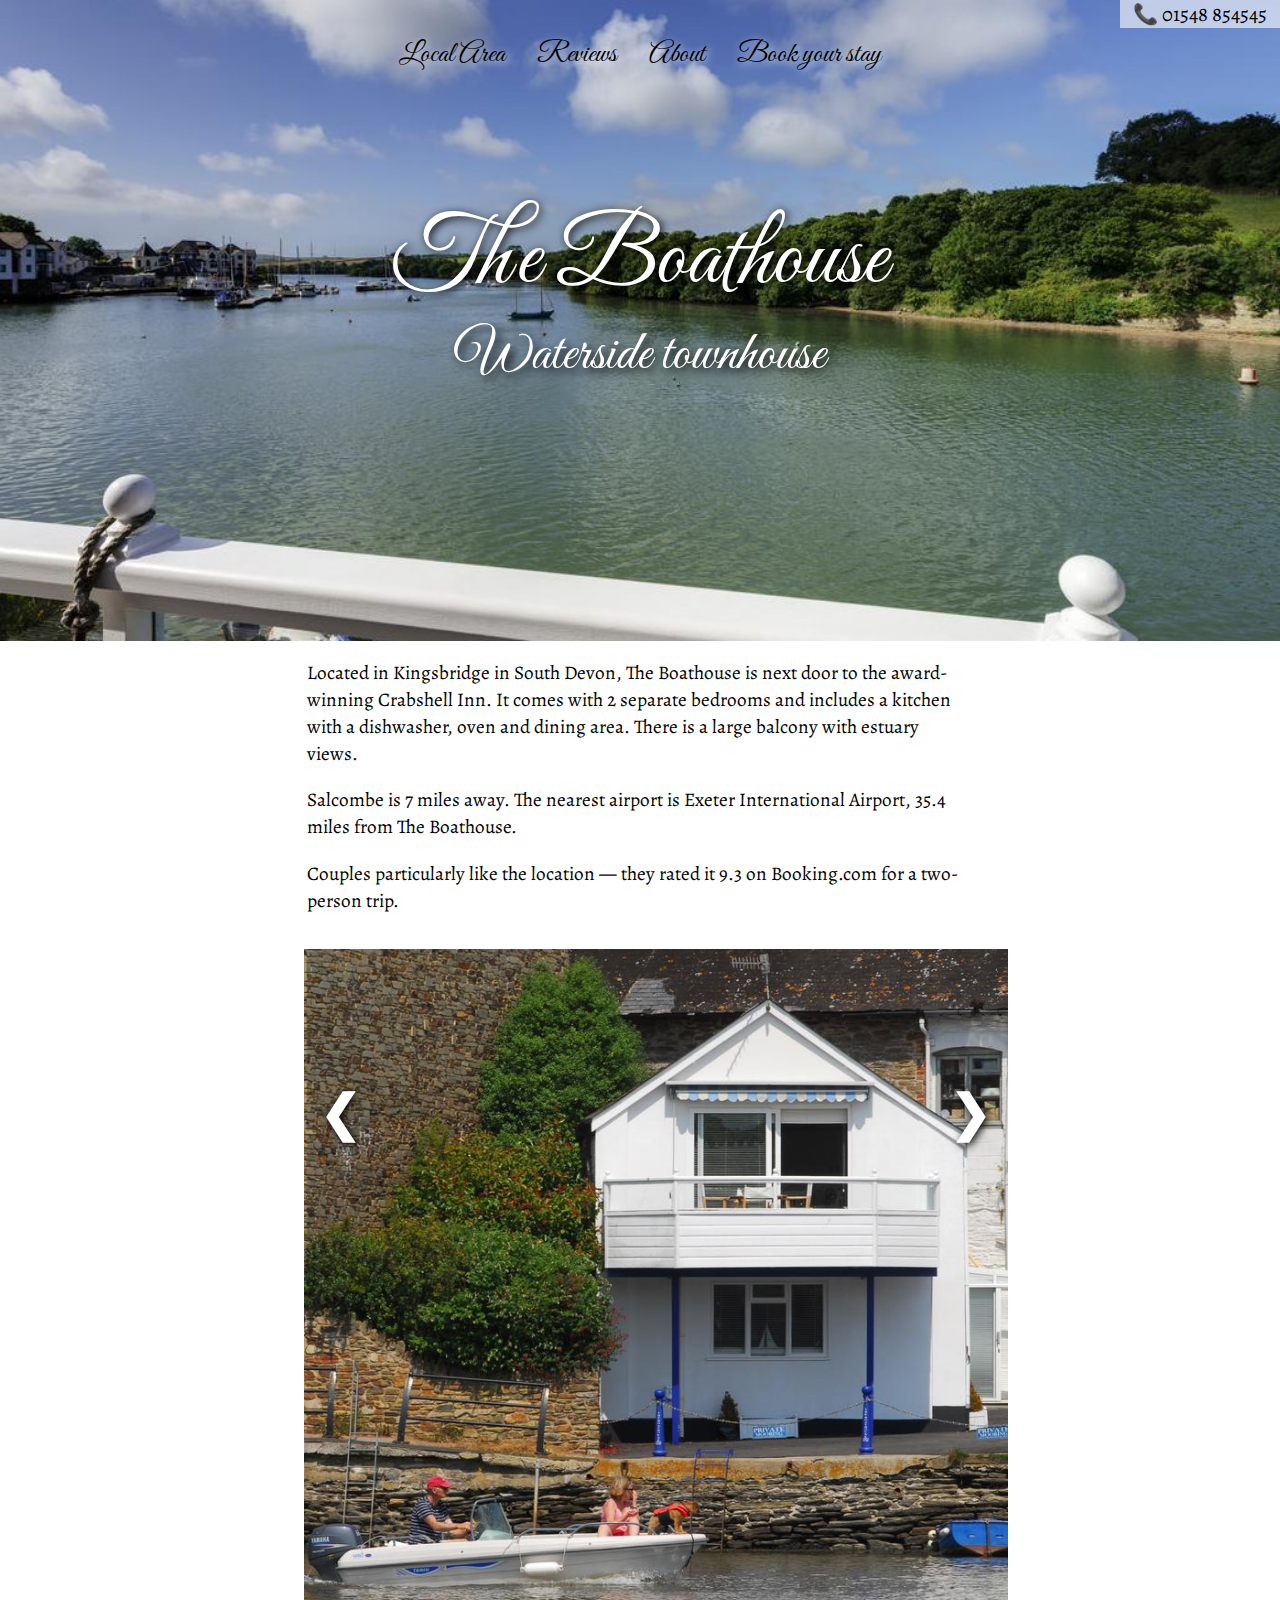
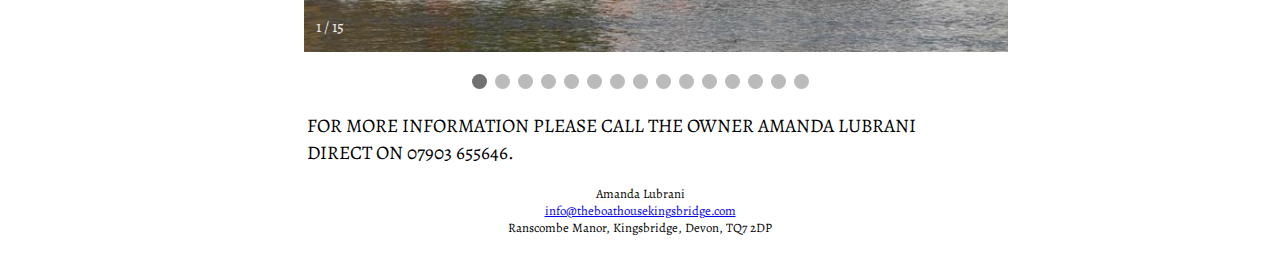
==== index.html @ e067c694 "It's mostly done, except for the reviews page." ====
<!DOCTYPE html>
<html lang="en-US">
<head>
  <meta name="generator" content=
  "HTML Tidy for HTML5 for Linux version 5.2.0">
  <title>The Boathouse</title>
  <link rel="stylesheet" href="styles.css">
  <link href='https://fonts.googleapis.com/css?family=Alegreya'
  rel='stylesheet'>
  <link href='https://fonts.googleapis.com/css?family=Great+Vibes'
  rel='stylesheet'>
  <meta name="viewport" content=
  "width=device-width, initial-scale=1.0, user-scalable=yes">
</head>
<body>
  <div id="slider"></div>
  <script src="slideshow.js">
  </script>
  <div class="topcontent">
    <div class="callusdiv">
      <span class="callusspan">📞 01548 854545</span>
    </div>
    <div class="toplinks">
      <span class="toplinkspan"><a class="pagelink" href=
      "/localarea">Local Area</a> <a class="pagelink" href=
      "/reviews">Reviews</a> <a href="/about" class=
      "pagelink">About</a> <a href=
      "https://via.eviivo.com/boathousetq7" class="pagelink">Book
      your stay</a></span>
    </div>
    <div class="title">
      <a class="homelink" href="/"><span class=
      "titlespan">The Boathouse</span></a>
    </div>
    <div class="pagetitlediv">
      <span class="pagetitlespan">Waterside townhouse</span>
    </div>
  </div>
  <div id="topgap"></div>
  <div class="blurb">
  <p id="mainpara">Located in Kingsbridge in South Devon, The Boathouse is next door to the award-winning Crabshell Inn. It comes with 2 separate bedrooms and includes a kitchen with a dishwasher, oven and dining area. There is a large balcony with estuary views.</p>
<p>Salcombe is 7 miles away. The nearest airport is Exeter International Airport, 35.4 miles from The Boathouse.</p>
<p>Couples particularly like the location — they rated it 9.3 on Booking.com for a two-person trip.</p>
    <div class="gapdiv"></div>
    <div class="slideshow-container">
      <div class="mySlides">
      <div class="numbertext">
        1 / 15
      </div><img alt="Photo of front of house" src=
      "slideshow/15boatPassingBy.jpg"></div>
      <div class="mySlides">
      <div class="numbertext">
        2 / 15 
      </div><img alt="Photo of Ivy bedroom" src=
      "slideshow/01sconesOnBalcony.jpg"></div>
      <div class="mySlides">
      <div class="numbertext">
        3 / 15 
      </div><img alt="Photo of Ivy bedroom" src=
      "slideshow/02loungeLookingIn.jpg"></div>
      <div class="mySlides">
      <div class="numbertext">
        4 / 15
      </div><img alt="Photo of Fern bedroom" src=
      "slideshow/03viewDownEstuary.jpg"></div>
      <div class="mySlides">
      <div class="numbertext">
        5 / 15
      </div><img alt="Photo of Rose bedroom" src=
      "slideshow/04frontView.jpg"></div>
      <div class="mySlides">
      <div class="numbertext">
        6 / 15
      </div><img alt="Photo of Rose bedroom" src=
      "slideshow/05estuaryFromLounge.jpg"></div>
      <div class="mySlides">
      <div class="numbertext">
        7 / 15
      </div><img alt="Photo of Wisteria bedroom" src=
      "slideshow/06paddleBoardOnEstuary.jpg"></div>
      <div class="mySlides">
      <div class="numbertext">
        8 / 15
      </div><img alt="Photo of Wisteria bedroom" src=
      "slideshow/07viewDownEstuary2.jpg"></div>
      <div class="mySlides">
      <div class="numbertext">
        9 / 15
      </div><img alt="Photo of Wisteria bedroom" src=
      "slideshow/08kitchen.jpg"></div>
      <div class="mySlides">
      <div class="numbertext">
        10 / 15
      </div><img alt="Photo of Iris bedroom" src=
      "slideshow/09estuaryThroughBlind.jpg"></div>
      <div class="mySlides">
      <div class="numbertext">
        11 / 15
      </div><img alt="Photo of view from Rose bathroom" src=
      "slideshow/10viewAcrossEstuary.jpg"></div>
      <div class="mySlides">
      <div class="numbertext">
        12 / 15
      </div><img alt="Photo of guest sitting room" src=
      "slideshow/11loungeBlueSofa.jpg"></div>
      <div class="mySlides">
      <div class="numbertext">
        13 / 15
      </div><img alt="Photo of dining room" src=
      "slideshow/12doubleBedroom.jpg"></div>
      <div class="mySlides">
      <div class="numbertext">
        14 / 15
      </div><img alt="Photo of view from front door" src=
      "slideshow/13twinBedroom.jpg"></div>
      <div class="mySlides">
      <div class="numbertext">
        15 / 15
      </div><img alt="Photo of front porch" src=
      "slideshow/14kitchen2.jpg"></div>
      <!-- Next and previous buttons -->
      <a class="prev" onclick="plusSlides(-1)">❮</a> <a class=
      "next" onclick="plusSlides(1)">❯</a>
    </div><br>
    <!-- The dots/circles -->
    <div style="text-align:center">
      <div class="dot" onclick="currentSlide(1)"></div>
      <div class="dot" onclick="currentSlide(2)"></div>
      <div class="dot" onclick="currentSlide(3)"></div>
      <div class="dot" onclick="currentSlide(4)"></div>
      <div class="dot" onclick="currentSlide(5)"></div>
      <div class="dot" onclick="currentSlide(6)"></div>
      <div class="dot" onclick="currentSlide(7)"></div>
      <div class="dot" onclick="currentSlide(8)"></div>
      <div class="dot" onclick="currentSlide(9)"></div>
      <div class="dot" onclick="currentSlide(10)"></div>
      <div class="dot" onclick="currentSlide(11)"></div>
      <div class="dot" onclick="currentSlide(12)"></div>
      <div class="dot" onclick="currentSlide(13)"></div>
      <div class="dot" onclick="currentSlide(14)"></div>
      <div class="dot" onclick="currentSlide(15)"></div>
    </div>
    <script src="manualSlideshow.js">
    </script>
    <p>FOR MORE INFORMATION PLEASE CALL THE OWNER AMANDA
    LUBRANI DIRECT ON 07903 655646.</p></div>
  <div class="bottomdiv">
    Amanda Lubrani<br>
    <a href=
    "mailto:info@theboathousekingsbridge.com">info@theboathousekingsbridge.com</a><br>

    Ranscombe Manor, Kingsbridge, Devon, TQ7 2DP
  </div>
</body>
</html>
---- styles.css ----
body {
    font-size: 100%;
    width: 100%;
    margin: 0;
    padding: 0;
}

#winner {
    font-weight: bold;
}

.homelink {
    text-decoration: none;
    color: black;
}

.roomthumb {
    float: left;
    width: 130px;
    margin-left: 1em;
    margin-right: 1em;
}

.bluespan {
    color: blue;
    font-size: 80%;
}

.roomdescription {
    margin-left: 1em;
    font-family: 'Alegreya', Georgia, serif;
    font-size: 120%;
    margin-bottom: 10%;
}

.videodiv {
    padding-left: 1em;
}

.pagesubtitlediv {
    width: 100%;
    text-align: center;
    font-family: 'Alegreya', Georgia, serif;
    font-size: 150%;
    margin-top: 0.5em;
}


@media only screen
and (min-width : 300px) {
.toplinks {
    width: 100%;
    text-align: center;
    margin-top: calc(40px - 0.3vw);
}
.pagelink {
    font-family: 'Great Vibes', Georgia, serif;
    text-decoration: none;
    font-size: calc(11px + 1.4vw);
    padding-left: 0.4em;
    padding-right: 0.4em;
    margin-left: 0.1em;
    margin-right: 0.1em;
    color: black;
    text-shadow: 2px 2px 8px white;
    white-space: nowrap;
}
.title {
    width: 100%;
    text-align: center;
    font-family: 'Great Vibes', Georgia, serif;
    font-size: calc(5px + 7vw);
    position: relative;
    margin-top: 10vw;
}
.pagetitlediv {
    width: 100%;
    text-align: center;
    font-family: 'Great Vibes', Georgia, serif;
    font-size: calc(5px + 4vw);
}
#topgap {
    height: 50vw;
}
.imblock {
    display: inline-block;
    width: 49.5%;
}
.topimage {
    width: 100%;
}
#slider img {
    transition: opacity 1.5s;
    position: absolute;
    top:0;
    left:0;
    opacity:0;
    width:100%;
}
}

@media only screen
and (max-width : 501px) {
.toplinks {
    width: 100%;
    text-align: center;
    margin-top: 13%;
}
.pagelink {
    font-family: 'Great Vibes', Georgia, serif;
    text-decoration: none;
    font-size: 120%;
    padding-left: 0.4em;
    padding-right: 0.4em;
    margin-left: 0.1em;
    margin-right: 0.1em;
    color: black;
    text-shadow: 2px 2px 8px white;
    white-space: nowrap;
}
.pagetitlediv {
    width: 100%;
    text-align: center;
    font-family: 'Great Vibes', Georgia, serif;
    font-size: 170%;
}
.title {
    width: 100%;
    text-align: center;
    font-family: 'Great Vibes', Georgia, serif;
    font-size: 300%;
    position: relative;
    margin-top: 90px;
}
#topgap {
    height: 500px;
}
#slider img {
    transition: opacity 1.5s;
    position: absolute;
    top:0;
    left:0;
    opacity:0;
    height: 500px;
    width:100%;
    object-fit: cover;
}
.imblock {
    display: inline-block;
    width: 100%;
}
.topimage {
    width: 100%;
    height: 500px;
    object-fit: cover;
}
}

.localarea {
    width: 100%;
}

p {
    margin-right: 1em;
    font-family: 'Alegreya', Georgia, serif;
    font-size: 120%;
    margin-left: 1em;
}

#embed {
    padding-left: 1em;
    width: 100%;
}

.blurb {
    max-width: 44em;
    margin-left: auto;
    margin-right: auto;
    margin-top: 1em;
}

.pagetitlespan {
    padding-left: 1%;
    padding-right: 1%;
    color: white;
    text-shadow: 4px 4px 10px black;
}

.titlespan {
    background-color: rgba(255,255,255,0);
    padding-left: 1%;
    padding-right: 1%;
    color: white;
    text-shadow: 2px 2px 8px black;
}

#slider {
    position: relative;
}

#slider img.fadeIn {
    opacity:1;
}

/* Slideshow container */
.slideshow-container {
    padding-left: 1em;
    width: 100%;
    position: relative;
    margin-left: 0;
    margin-right: 0;
}

/* Hide the images by default */
.mySlides {
    display: none;
}

.mySlides img {
    width: 100%;
}

/* Next & previous buttons */
.prev, .next {
    cursor: pointer;
    position: absolute;
    top: calc(11vw);
    width: auto;
    margin-top: -22px;
    padding: 16px;
    color: white;
    font-weight: bold;
    font-size: 50px;
    transition: 0.6s ease;
    border-radius: 0 3px 3px 0;
    text-shadow: 2px 2px 8px black;
}

/* Position the "next button" to the right */
.next {
    right: 0;
    border-radius: 3px 0 0 3px;
}

/* On hover, add a black background color with a little bit see-through */
.prev:hover, .next:hover {
    background-color: rgba(0,0,0,0.8);
}

/* Caption text */
.text {
    color: black;
    font-size: 15px;
    padding: 8px 12px;
    position: absolute;
    top: 8px;
    width: 100%;
    text-align: center;
}

/* Number text (1/3 etc) */
.numbertext {
    color: #f2f2f2;
    font-size: 16px;
    padding: 8px 12px;
    position: absolute;
    bottom: 10px;
    font-family: 'Alegreya', Georgia, serif;
}

/* The dots/bullets/indicators */
.dot {
    cursor: pointer;
    height: 15px;
    width: 15px;
    margin: 0 2px;
    background-color: #bbb;
    border-radius: 50%;
    display: inline-block;
    transition: background-color 0.6s ease;
}

.active, .dot:hover {
    background-color: #717171;
}

.toplinkspan {
    font-family: 'Alegreya', Georgia, serif;
}

/* Fading animation */
.fade {
    -webkit-animation-name: fade;
    -webkit-animation-duration: 2.5s;
    animation-name: fade;
    animation-duration: 2.5s;
}

@-webkit-keyframes fade {
    from {opacity: .6} 
    to {opacity: 1}
}

@keyframes fade {
    from {opacity: .6} 
    to {opacity: 1}
}


.shortroom {
    margin-bottom: 4em;
}

#prize18 {
    width: 160px;
    margin-left: 1em;
    margin-right: 1em;
    margin-bottom: 1em;
}

#prize17 {
    height: 160px;
    margin-left: 1em;
    margin-right: 1em;
    margin-bottom: 1em;
}


.roomlink {
    text-decoration: none;
    color: black;
    outline: 0;
}

h3 {
    font-family: 'Alegreya', Georgia, serif;
    font-size: 120%;
    margin-left: 1rem;
}

h2 {
    font-family: 'Alegreya', Georgia, serif;
    font-size: 150%;
    margin-left: 1rem;
}

h1 {
    font-family: 'Alegreya', Georgia, serif;
    font-size: 160%;
    margin-left: 1rem;
}

.image-wrap-div {
    p1osition: relative;
    display: inline-block;
}

.svg {
}

.arrow {
    stroke: white;
    stroke-width: 6;
    stroke-opacity: 0.8;
}

.image-wrap-div svg {
    position: absolute;
    right: 0;
    bottom: 0;
    margin-right: 20px;
    margin-bottom: 30px;
    color: rgba(255,255,255,calc(0.5vw));
}

.topreview {
    width: 80%;
    margin: auto;
}

.bigimage {
    width: 100%;
}

.gapdiv {
    height: 1em;
}

.smallimage {
    margin-left: 1em;
    width: 100%;
}

.reviewimage {
    width: 100%;
    margin-bottom: 1em;
}

.creditdiv {
    height: 0em;
}

.credit {
    font-size: 9px;
    float: right;
}

.bottomdiv {
    font-family: 'Alegreya', Georgia, serif;
    font-size: 80%;
    text-align: center;
    margin-bottom: 3em;
    margin-top: 1em;
}

.mapdiv {
    margin-left: 1em;
}

.callusdiv {
    width: 100%;
}

.callusspan {
    float: right;
    color: black;
    background-color: rgba(255,255,255,0.6);
    font-family: 'Alegreya', Georgia, serif;
    padding-left: 1%;
    padding-right: 1%;
    font-size: calc(14px + 0.5vw);
}

.topcontent {
    position: absolute;
    top: 0px;
    left: 0px;
    width: 100%
}
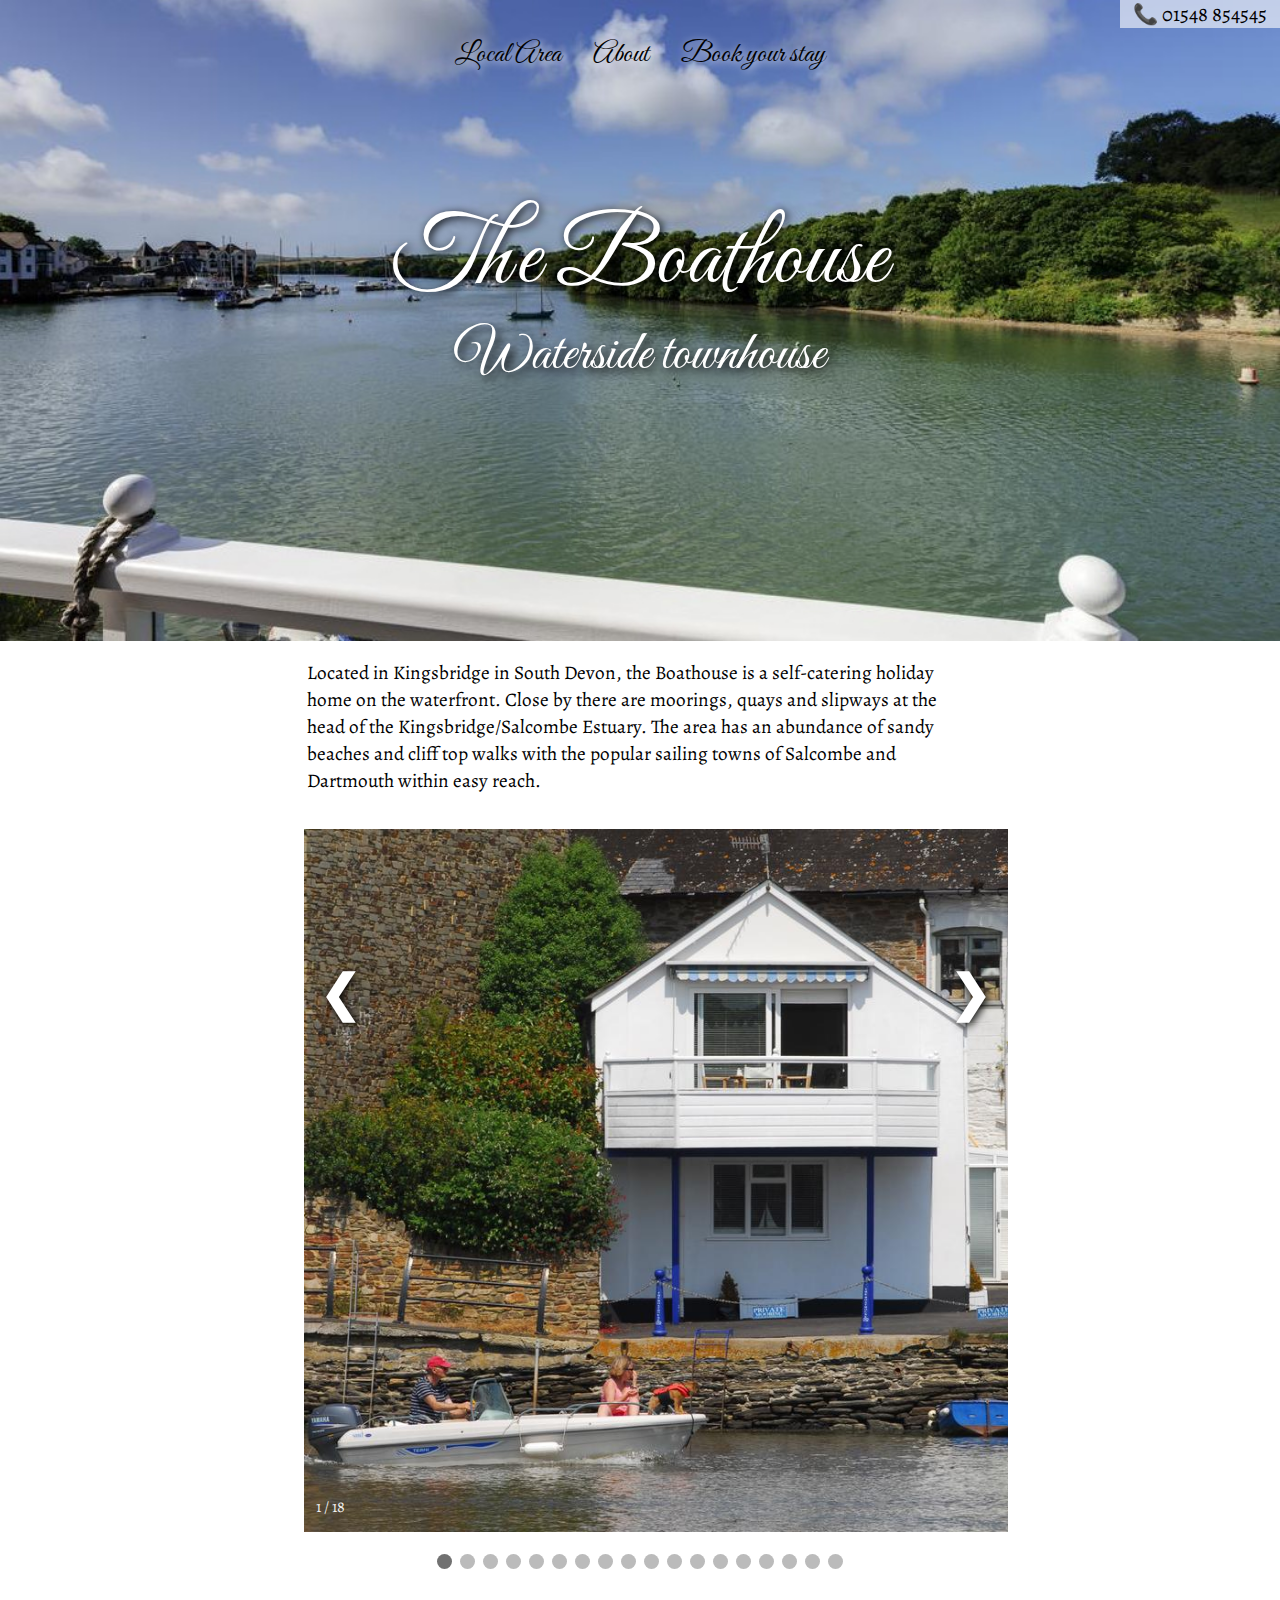
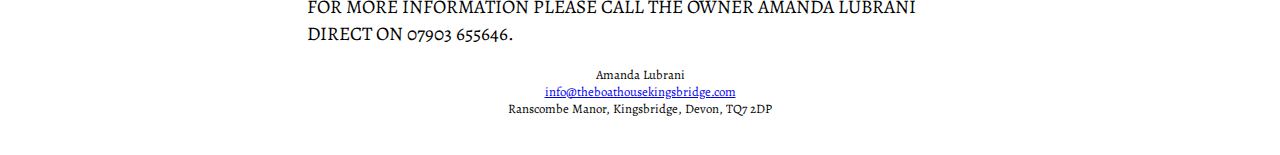
==== commit 7456fc61: "Added three more photos to home page." ====
--- a/index.html
+++ b/index.html
@@ -22,15 +22,14 @@
     </div>
     <div class="toplinks">
       <span class="toplinkspan"><a class="pagelink" href=
-      "/localarea">Local Area</a> <a class="pagelink" href=
-      "/reviews">Reviews</a> <a href="/about" class=
-      "pagelink">About</a> <a href=
-      "https://via.eviivo.com/boathousetq7" class="pagelink">Book
-      your stay</a></span>
+      "/localarea">Local Area</a> <!--<a class="pagelink" href=
+      "/reviews">Reviews</a>--> <a href="/about" class="pagelink">
+      About</a> <a href="https://via.eviivo.com/boathousetq7"
+      class="pagelink">Book your stay</a></span>
     </div>
     <div class="title">
-      <a class="homelink" href="/"><span class=
-      "titlespan">The Boathouse</span></a>
+      <a class="homelink" href="/"><span class="titlespan">The
+      Boathouse</span></a>
     </div>
     <div class="pagetitlediv">
       <span class="pagetitlespan">Waterside townhouse</span>
@@ -38,85 +37,106 @@
   </div>
   <div id="topgap"></div>
   <div class="blurb">
-  <p id="mainpara">Located in Kingsbridge in South Devon, The Boathouse is next door to the award-winning Crabshell Inn. It comes with 2 separate bedrooms and includes a kitchen with a dishwasher, oven and dining area. There is a large balcony with estuary views.</p>
-<p>Salcombe is 7 miles away. The nearest airport is Exeter International Airport, 35.4 miles from The Boathouse.</p>
-<p>Couples particularly like the location — they rated it 9.3 on Booking.com for a two-person trip.</p>
+    <p id="mainpara">Located in Kingsbridge in South Devon, the
+    Boathouse is a self-catering holiday home on the waterfront.
+    Close by there are moorings, quays and slipways at the head of
+    the Kingsbridge/Salcombe Estuary. The area has an abundance of
+    sandy beaches and cliff top walks with the popular sailing
+    towns of Salcombe and Dartmouth within easy reach.</p>
     <div class="gapdiv"></div>
     <div class="slideshow-container">
       <div class="mySlides">
       <div class="numbertext">
-        1 / 15
-      </div><img alt="Photo of front of house" src=
+        1 / 18
+      </div><img alt="Photo of boat passing by the Boathouse" src=
       "slideshow/15boatPassingBy.jpg"></div>
       <div class="mySlides">
       <div class="numbertext">
-        2 / 15 
-      </div><img alt="Photo of Ivy bedroom" src=
+        2 / 18
+      </div><img alt="Photo of Boathouse from side" src=
+      "slideshow/viewFromCarPark.jpg"></div>
+      <div class="mySlides">
+      <div class="numbertext">
+        3 / 18
+      </div><img alt="Photo of hall at Boathouse" src=
+      "slideshow/hallway.jpg"></div>
+      <div class="mySlides">
+      <div class="numbertext">
+        4 / 18
+      </div><img alt="Photo of living room at Boathouse" src=
+      "slideshow/loungeLookingOut.jpg"></div>
+      <div class="mySlides">
+      <div class="numbertext">
+        5 / 18
+      </div><img alt=
+      "Photo of view from the balcony, with scones on table" src=
       "slideshow/01sconesOnBalcony.jpg"></div>
       <div class="mySlides">
       <div class="numbertext">
-        3 / 15 
-      </div><img alt="Photo of Ivy bedroom" src=
+        6 / 18
+      </div><img alt="Photo of the lounge" src=
       "slideshow/02loungeLookingIn.jpg"></div>
       <div class="mySlides">
       <div class="numbertext">
-        4 / 15
-      </div><img alt="Photo of Fern bedroom" src=
+        7 / 18
+      </div><img alt=
+      "Photo of the view along the estuary from the balcony" src=
       "slideshow/03viewDownEstuary.jpg"></div>
       <div class="mySlides">
       <div class="numbertext">
-        5 / 15
-      </div><img alt="Photo of Rose bedroom" src=
+        8 / 18
+      </div><img alt="Photo of the front of the Boathouse" src=
       "slideshow/04frontView.jpg"></div>
       <div class="mySlides">
       <div class="numbertext">
-        6 / 15
-      </div><img alt="Photo of Rose bedroom" src=
+        9 / 18
+      </div><img alt=
+      "Photo of the view of the estuary from the lounge" src=
       "slideshow/05estuaryFromLounge.jpg"></div>
       <div class="mySlides">
       <div class="numbertext">
-        7 / 15
-      </div><img alt="Photo of Wisteria bedroom" src=
+        10 / 18
+      </div><img alt="Photo of paddle boarders passing by" src=
       "slideshow/06paddleBoardOnEstuary.jpg"></div>
       <div class="mySlides">
       <div class="numbertext">
-        8 / 15
-      </div><img alt="Photo of Wisteria bedroom" src=
+        11 / 18
+      </div><img alt="Photo of view along the estuary" src=
       "slideshow/07viewDownEstuary2.jpg"></div>
       <div class="mySlides">
       <div class="numbertext">
-        9 / 15
-      </div><img alt="Photo of Wisteria bedroom" src=
+        12 / 18
+      </div><img alt="Photo of the kitchen at the Boathouse" src=
       "slideshow/08kitchen.jpg"></div>
       <div class="mySlides">
       <div class="numbertext">
-        10 / 15
-      </div><img alt="Photo of Iris bedroom" src=
+        13 / 18
+      </div><img alt="Photo of estuary, seen through blind" src=
       "slideshow/09estuaryThroughBlind.jpg"></div>
       <div class="mySlides">
       <div class="numbertext">
-        11 / 15
-      </div><img alt="Photo of view from Rose bathroom" src=
+        14 / 18
+      </div><img alt="Photo of view accross the estuary" src=
       "slideshow/10viewAcrossEstuary.jpg"></div>
       <div class="mySlides">
       <div class="numbertext">
-        12 / 15
-      </div><img alt="Photo of guest sitting room" src=
+        15 / 18
+      </div><img alt="Photo of sofas in lounge" src=
       "slideshow/11loungeBlueSofa.jpg"></div>
       <div class="mySlides">
       <div class="numbertext">
-        13 / 15
-      </div><img alt="Photo of dining room" src=
+        16 / 18
+      </div><img alt="Photo of double bedroom" src=
       "slideshow/12doubleBedroom.jpg"></div>
       <div class="mySlides">
       <div class="numbertext">
-        14 / 15
-      </div><img alt="Photo of view from front door" src=
+        17 / 18
+      </div><img alt="Photo of twin bedroom" src=
       "slideshow/13twinBedroom.jpg"></div>
       <div class="mySlides">
       <div class="numbertext">
-        15 / 15
-      </div><img alt="Photo of front porch" src=
+        18 / 18
+      </div><img alt="Photo of the kitchen" src=
       "slideshow/14kitchen2.jpg"></div>
       <!-- Next and previous buttons -->
       <a class="prev" onclick="plusSlides(-1)">❮</a> <a class=
@@ -139,11 +159,15 @@
       <div class="dot" onclick="currentSlide(13)"></div>
       <div class="dot" onclick="currentSlide(14)"></div>
       <div class="dot" onclick="currentSlide(15)"></div>
+      <div class="dot" onclick="currentSlide(16)"></div>
+      <div class="dot" onclick="currentSlide(17)"></div>
+      <div class="dot" onclick="currentSlide(18)"></div>
     </div>
     <script src="manualSlideshow.js">
     </script>
-    <p>FOR MORE INFORMATION PLEASE CALL THE OWNER AMANDA
-    LUBRANI DIRECT ON 07903 655646.</p></div>
+    <p>FOR MORE INFORMATION PLEASE CALL THE OWNER AMANDA LUBRANI
+    DIRECT ON 07903 655646.</p>
+  </div>
   <div class="bottomdiv">
     Amanda Lubrani<br>
     <a href=
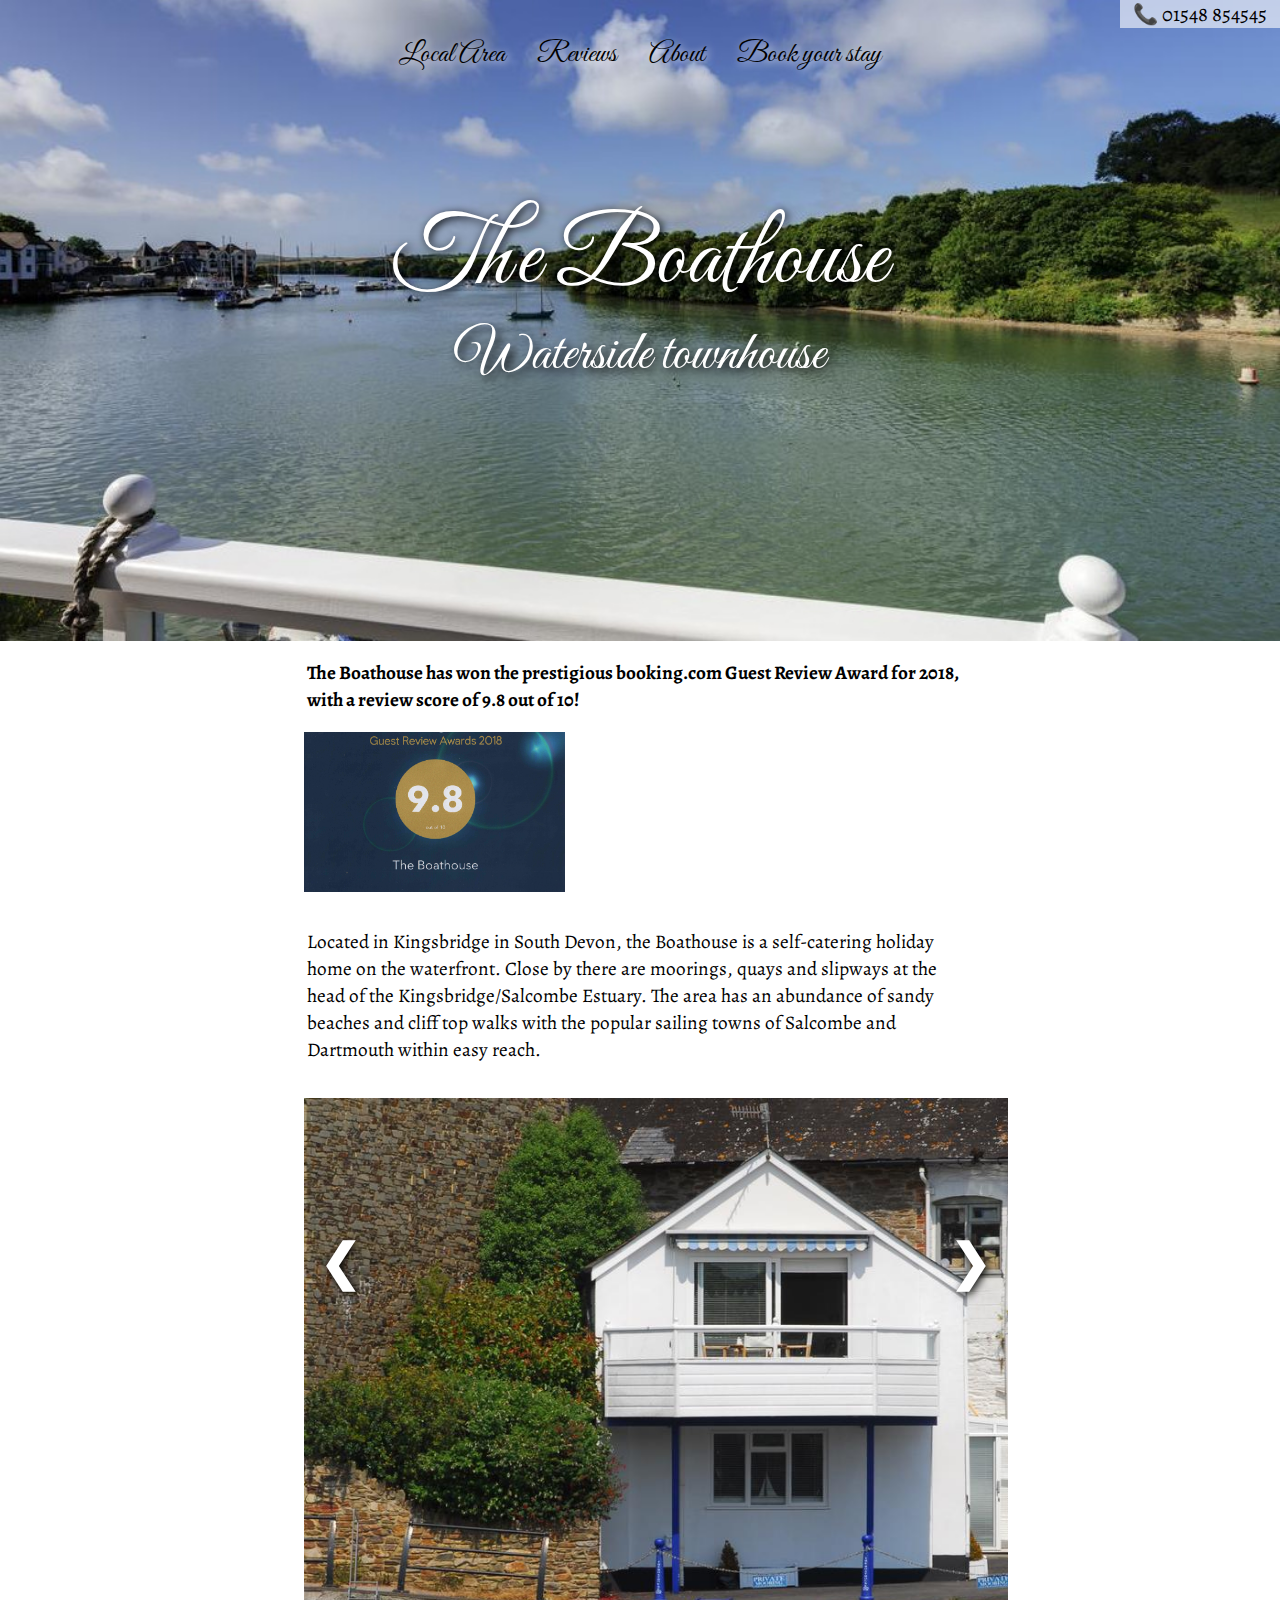
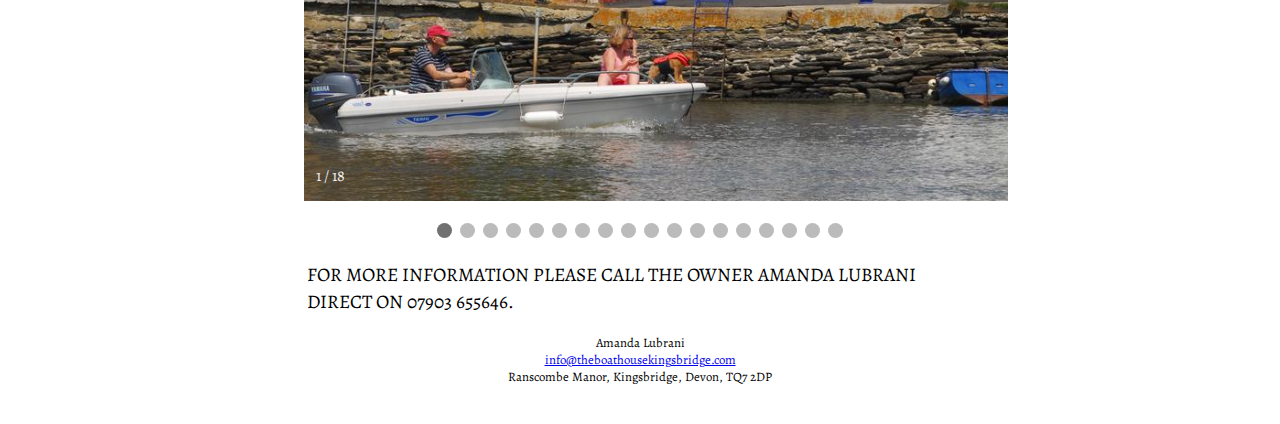
==== commit 68e70ec5: "Before running tidy on html files." ====
--- a/index.html
+++ b/index.html
@@ -22,8 +22,8 @@
     </div>
     <div class="toplinks">
       <span class="toplinkspan"><a class="pagelink" href=
-      "/localarea">Local Area</a> <!--<a class="pagelink" href=
-      "/reviews">Reviews</a>--> <a href="/about" class="pagelink">
+      "/localarea">Local Area</a> <a class="pagelink" href=
+      "/reviews">Reviews</a> <a href="/about" class="pagelink">
       About</a> <a href="https://via.eviivo.com/boathousetq7"
       class="pagelink">Book your stay</a></span>
     </div>
@@ -37,6 +37,9 @@
   </div>
   <div id="topgap"></div>
   <div class="blurb">
+    <p id="winner">The Boathouse has won the prestigious booking.com
+    Guest Review Award for 2018, with a review score of 9.8 out of 10! </p>
+    <img align="center" alt="Photo of Booking.com award 2018" id="prize17" src="award.jpg">
     <p id="mainpara">Located in Kingsbridge in South Devon, the
     Boathouse is a self-catering holiday home on the waterfront.
     Close by there are moorings, quays and slipways at the head of
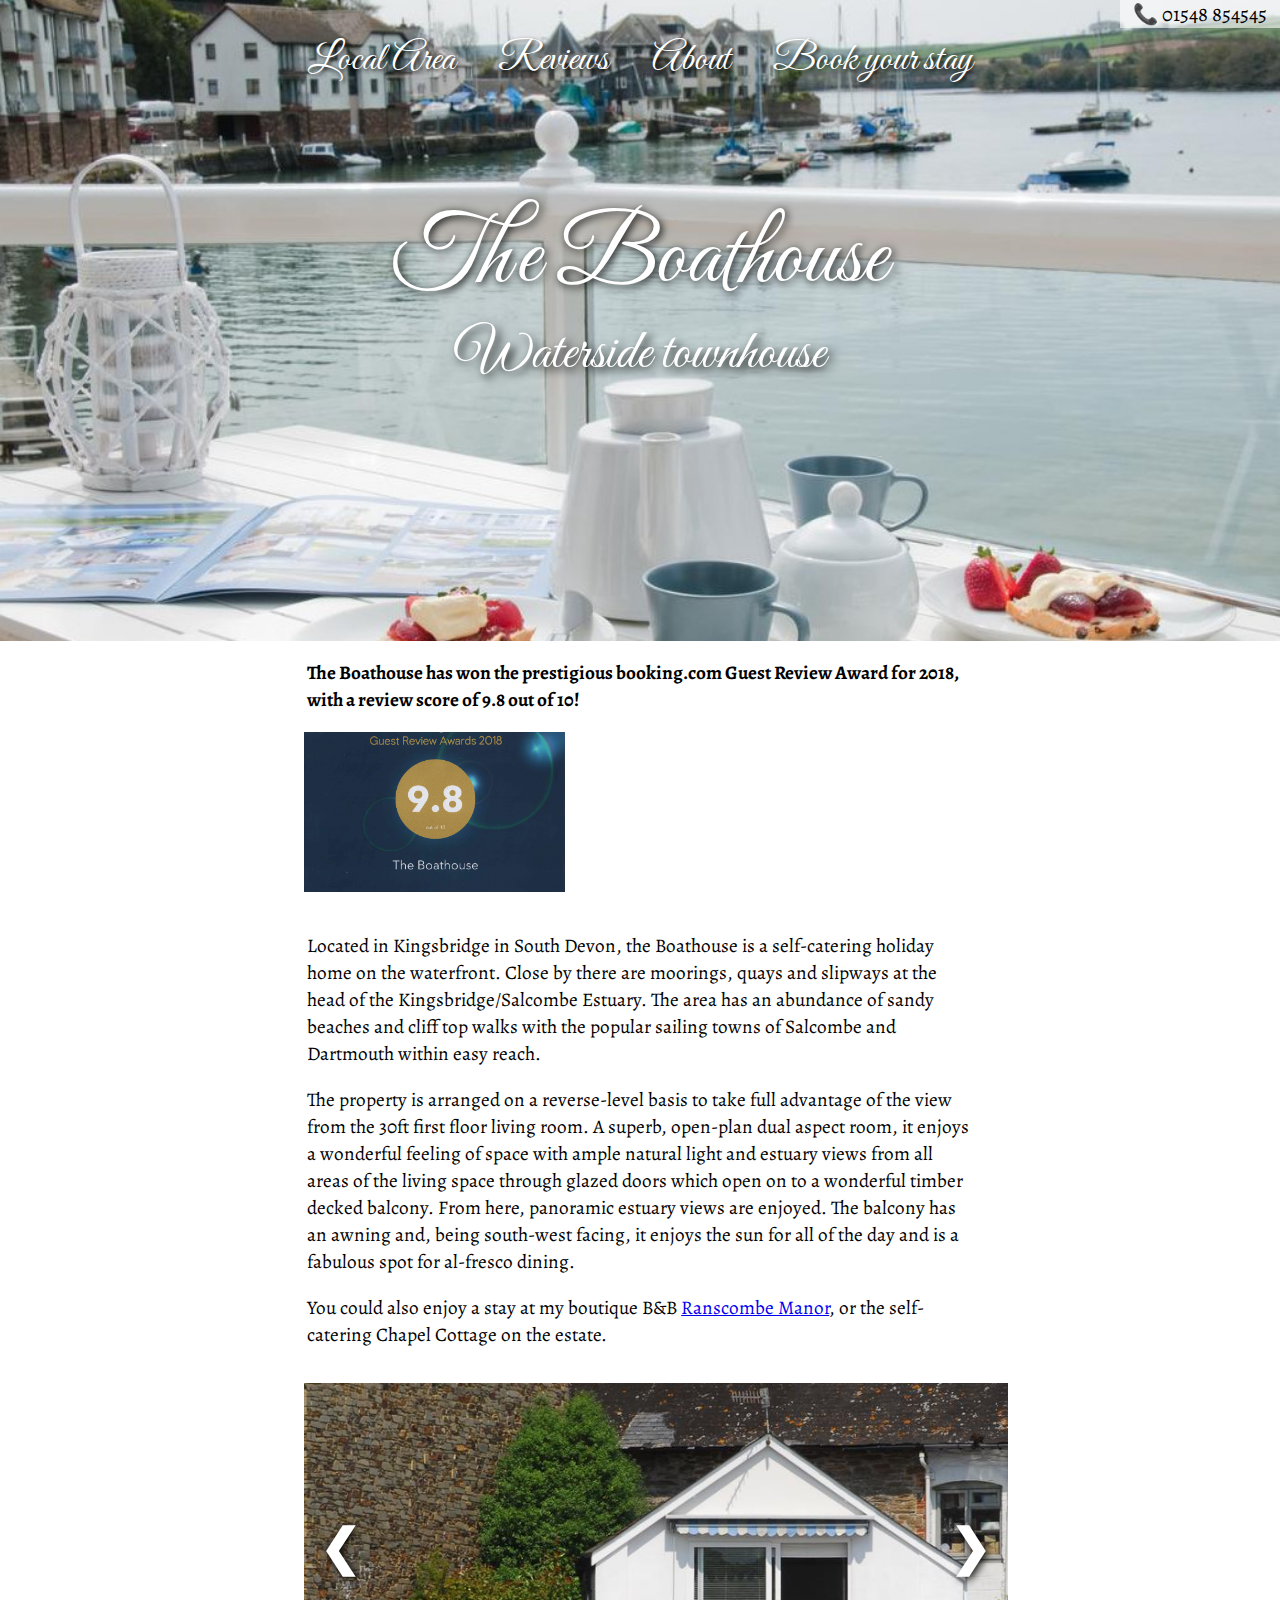
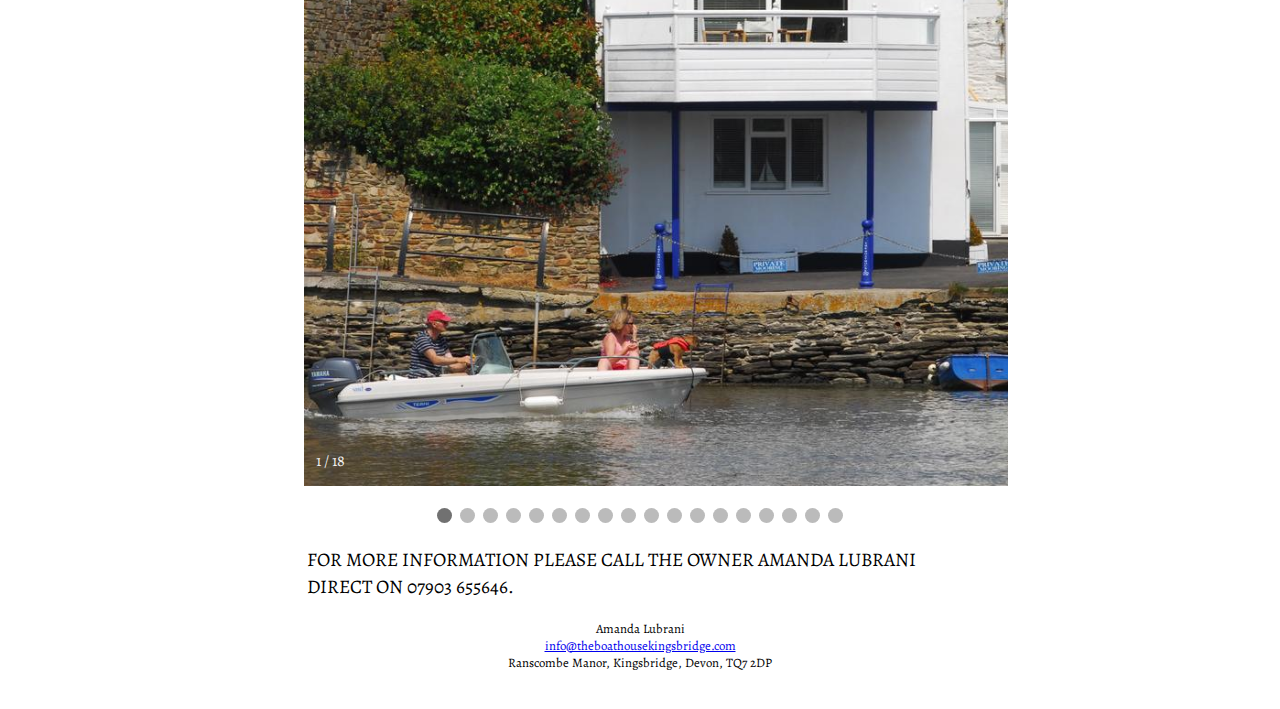
==== commit 8643839f: "Found that webp is not supported at all in Safari and IE11, so having to revert to jpgs, in spite of" ====
--- a/index.html
+++ b/index.html
@@ -23,9 +23,10 @@
     <div class="toplinks">
       <span class="toplinkspan"><a class="pagelink" href=
       "/localarea">Local Area</a> <a class="pagelink" href=
-      "/reviews">Reviews</a> <a href="/about" class="pagelink">
-      About</a> <a href="https://via.eviivo.com/boathousetq7"
-      class="pagelink">Book your stay</a></span>
+      "/reviews">Reviews</a> <a href="/about" class=
+      "pagelink">About</a> <a href=
+      "https://via.eviivo.com/boathousetq7" class="pagelink">Book
+      your stay</a></span>
     </div>
     <div class="title">
       <a class="homelink" href="/"><span class="titlespan">The
@@ -37,15 +38,28 @@
   </div>
   <div id="topgap"></div>
   <div class="blurb">
-    <p id="winner">The Boathouse has won the prestigious booking.com
-    Guest Review Award for 2018, with a review score of 9.8 out of 10! </p>
-    <img align="center" alt="Photo of Booking.com award 2018" id="prize17" src="award.jpg">
+    <p id="winner">The Boathouse has won the prestigious
+    booking.com Guest Review Award for 2018, with a review score of
+    9.8 out of 10!</p><img alt="Photo of Booking.com award 2018"
+    id="prize17" src="award.jpg">
     <p id="mainpara">Located in Kingsbridge in South Devon, the
     Boathouse is a self-catering holiday home on the waterfront.
     Close by there are moorings, quays and slipways at the head of
     the Kingsbridge/Salcombe Estuary. The area has an abundance of
     sandy beaches and cliff top walks with the popular sailing
     towns of Salcombe and Dartmouth within easy reach.</p>
+    <p>The property is arranged on a reverse-level basis to take
+    full advantage of the view from the 30ft first floor living
+    room. A superb, open-plan dual aspect room, it enjoys a
+    wonderful feeling of space with ample natural light and estuary
+    views from all areas of the living space through glazed doors
+    which open on to a wonderful timber decked balcony. From here,
+    panoramic estuary views are enjoyed. The balcony has an awning
+    and, being south-west facing, it enjoys the sun for all of the
+    day and is a fabulous spot for al-fresco dining.</p>
+    <p>You could also enjoy a stay at my boutique B&amp;B <a href=
+    "https://www.ranscombe-manor.com">Ranscombe Manor</a>, or the
+    self-catering Chapel Cottage on the estate.</p>
     <div class="gapdiv"></div>
     <div class="slideshow-container">
       <div class="mySlides">
--- a/styles.css
+++ b/styles.css
@@ -51,19 +51,20 @@
 .toplinks {
     width: 100%;
     text-align: center;
-    margin-top: calc(40px - 0.3vw);
+    margin-top: calc(35px);
 }
 .pagelink {
     font-family: 'Great Vibes', Georgia, serif;
     text-decoration: none;
-    font-size: calc(11px + 1.4vw);
+    font-size: calc(22px + 1.4vw);
     padding-left: 0.4em;
     padding-right: 0.4em;
     margin-left: 0.1em;
     margin-right: 0.1em;
-    color: black;
-    text-shadow: 2px 2px 8px white;
+    color: white;
+    text-shadow: 2px 2px 4px black;
     white-space: nowrap;
+    border-radius: 10px 10px 10px 10px;
 }
 .title {
     width: 100%;
@@ -71,7 +72,7 @@
     font-family: 'Great Vibes', Georgia, serif;
     font-size: calc(5px + 7vw);
     position: relative;
-    margin-top: 10vw;
+    margin-top: 9vw;
 }
 .pagetitlediv {
     width: 100%;
@@ -88,6 +89,10 @@
 }
 .topimage {
     width: 100%;
+    margin-bottom: -48vw;
+}
+.imageGap {
+    height: 48vw;
 }
 #slider img {
     transition: opacity 1.5s;
@@ -105,17 +110,18 @@
     width: 100%;
     text-align: center;
     margin-top: 13%;
+    background-color: rgba(255,255,255,0);
 }
 .pagelink {
     font-family: 'Great Vibes', Georgia, serif;
     text-decoration: none;
-    font-size: 120%;
+    font-size: 140%;
     padding-left: 0.4em;
     padding-right: 0.4em;
     margin-left: 0.1em;
     margin-right: 0.1em;
-    color: black;
-    text-shadow: 2px 2px 8px white;
+    color: white;
+    text-shadow: 2px 2px 2px black;
     white-space: nowrap;
 }
 .pagetitlediv {
@@ -153,6 +159,10 @@
     width: 100%;
     height: 500px;
     object-fit: cover;
+    margin-bottom: -485px;
+}
+.imageGap {
+    height: 485px;
 }
 }
 
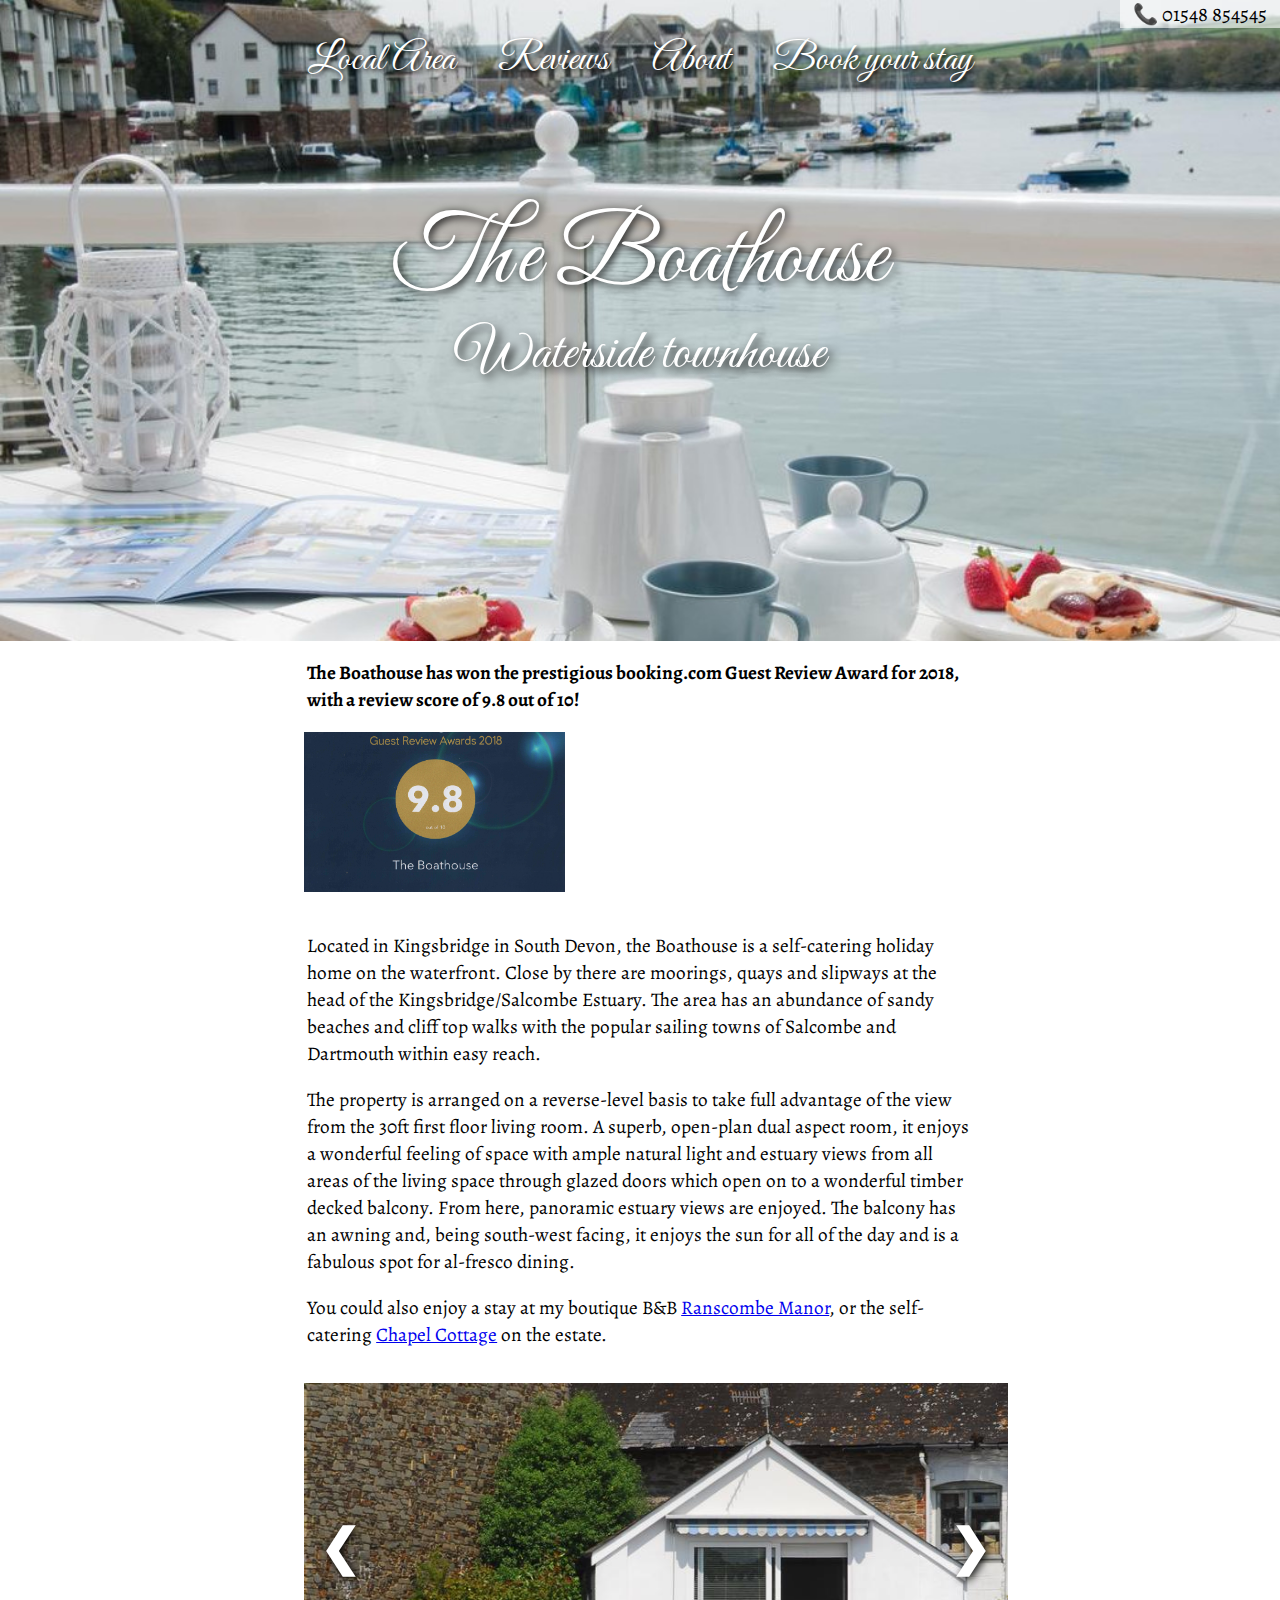
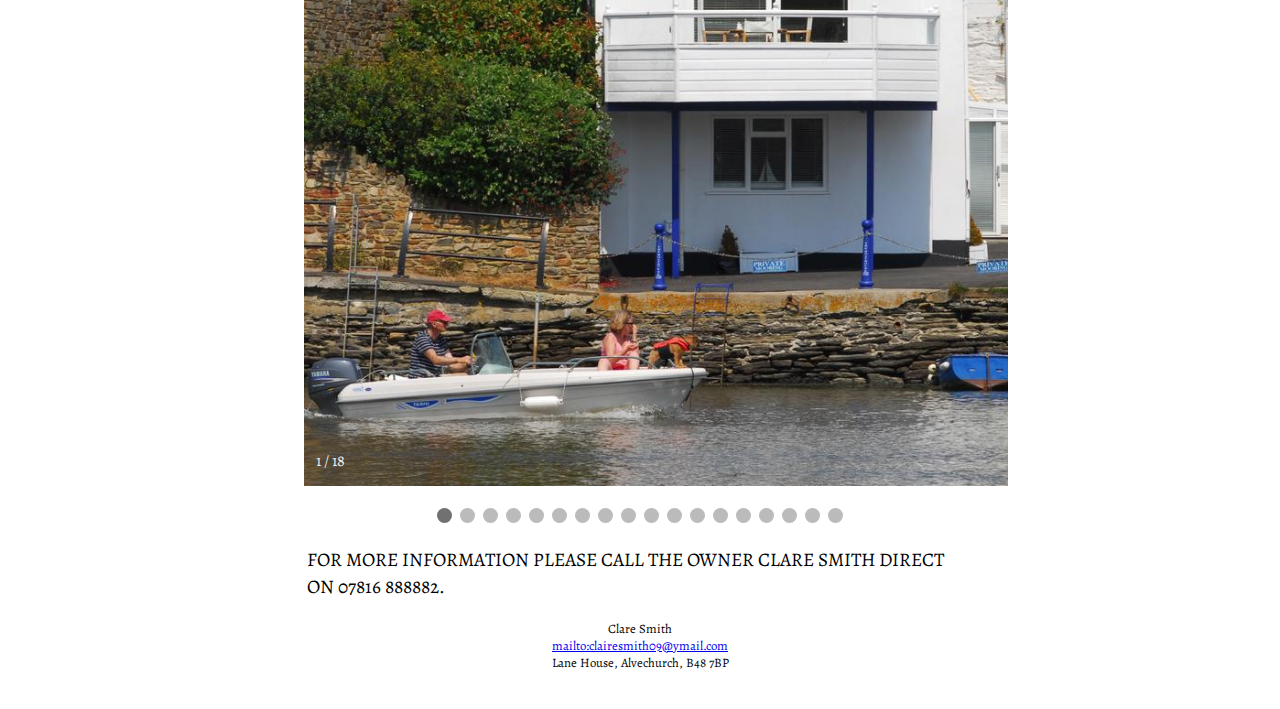
==== commit 7e882b55: "Update index.html" ====
--- a/index.html
+++ b/index.html
@@ -59,7 +59,7 @@
     day and is a fabulous spot for al-fresco dining.</p>
     <p>You could also enjoy a stay at my boutique B&amp;B <a href=
     "https://www.ranscombe-manor.com">Ranscombe Manor</a>, or the
-    self-catering Chapel Cottage on the estate.</p>
+    self-catering <a href="https://www.ranscombe-manor.com/chapelcottage">Chapel Cottage</a> on the estate.</p>
     <div class="gapdiv"></div>
     <div class="slideshow-container">
       <div class="mySlides">
@@ -182,15 +182,15 @@
     </div>
     <script src="manualSlideshow.js">
     </script>
-    <p>FOR MORE INFORMATION PLEASE CALL THE OWNER AMANDA LUBRANI
-    DIRECT ON 07903 655646.</p>
+    <p>FOR MORE INFORMATION PLEASE CALL THE OWNER CLARE SMITH
+    DIRECT ON 07816 888882.</p>
   </div>
   <div class="bottomdiv">
-    Amanda Lubrani<br>
+    Clare Smith<br>
     <a href=
-    "mailto:info@theboathousekingsbridge.com">info@theboathousekingsbridge.com</a><br>
+    "mailto:clairesmith09@ymail.com">mailto:clairesmith09@ymail.com</a><br>
 
-    Ranscombe Manor, Kingsbridge, Devon, TQ7 2DP
+    Lane House, Alvechurch, B48 7BP
   </div>
 </body>
 </html>
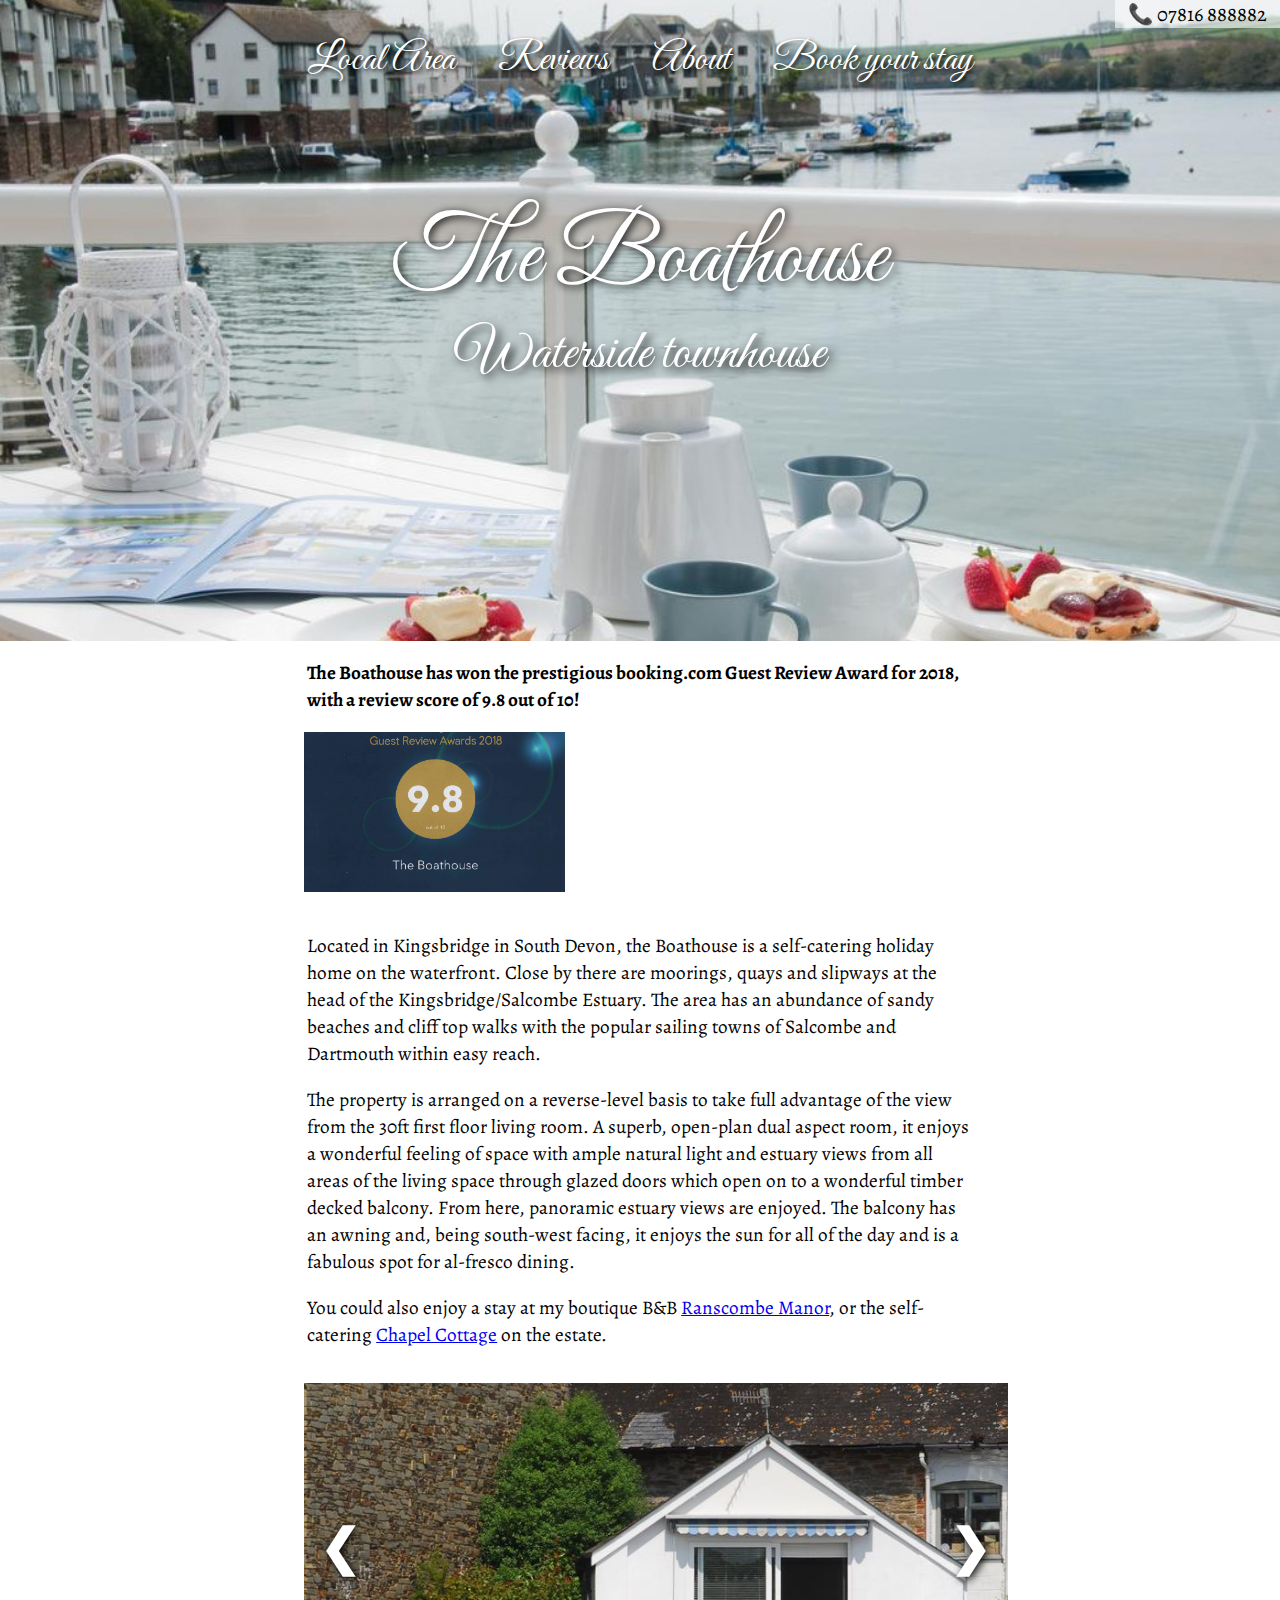
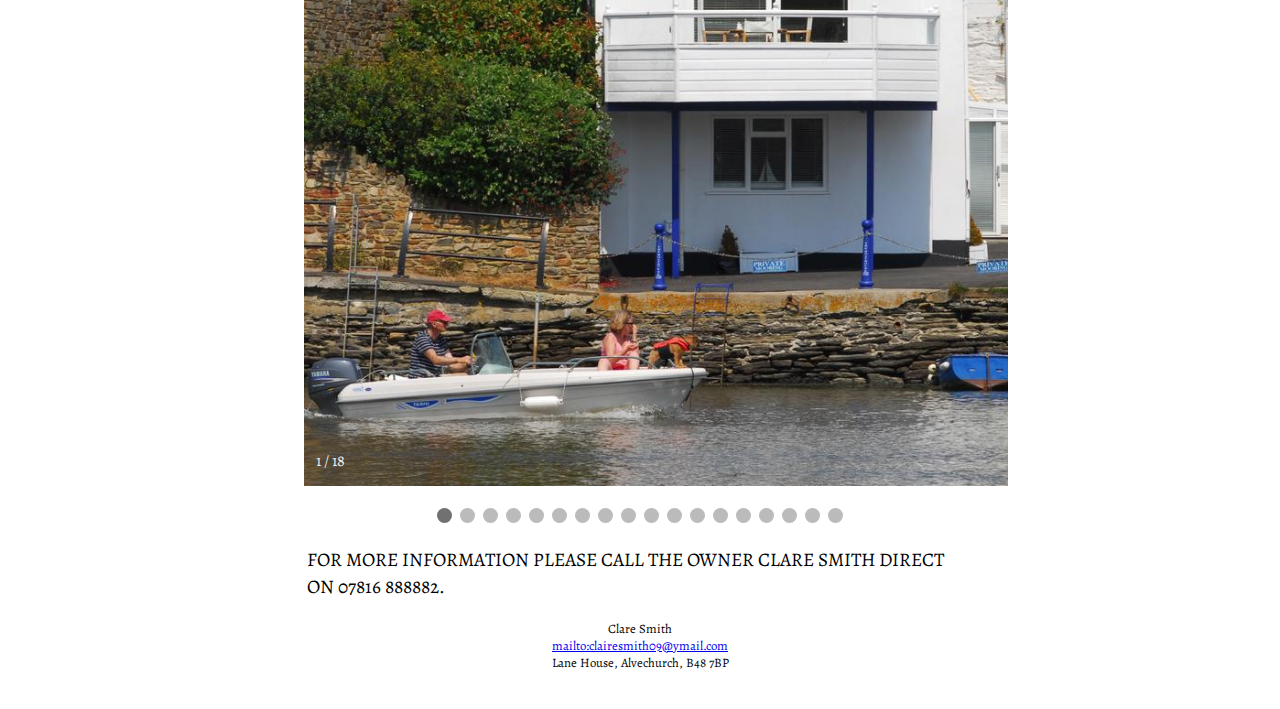
==== commit dbc35ba9: "Update index.html" ====
--- a/index.html
+++ b/index.html
@@ -18,7 +18,7 @@
   </script>
   <div class="topcontent">
     <div class="callusdiv">
-      <span class="callusspan">📞 01548 854545</span>
+      <span class="callusspan">📞 07816 888882</span>
     </div>
     <div class="toplinks">
       <span class="toplinkspan"><a class="pagelink" href=
